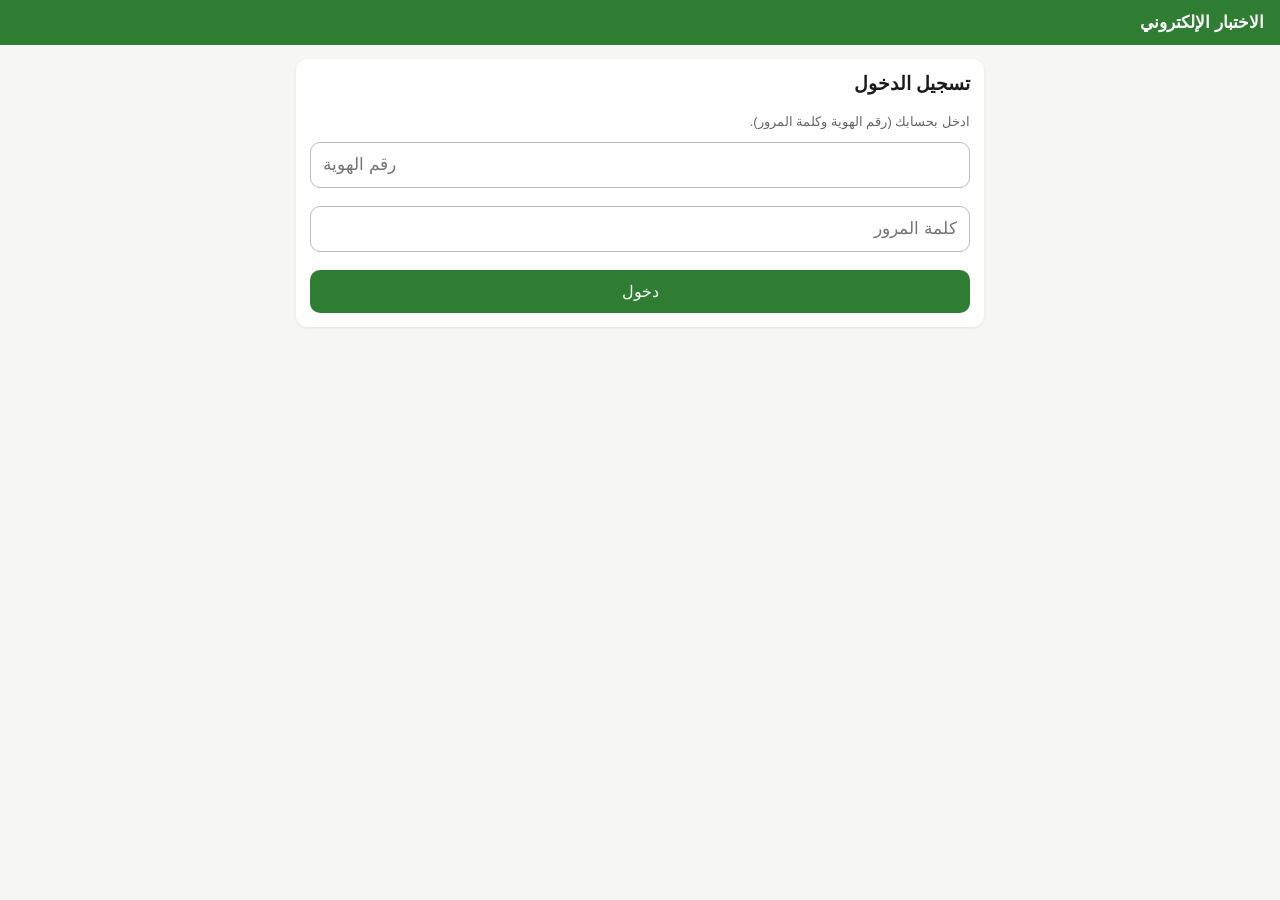
==== exam.html @ f444a4cc "v1.92" ====
<!DOCTYPE html>
<html lang="ar" dir="rtl">
<head>
<meta charset="utf-8">
<meta name="viewport" content="width=device-width, initial-scale=1, maximum-scale=1">
<meta name="theme-color" content="#2e7d32">
<title>الاختبار الإلكتروني</title>
<!--
  🧪 صفحة الطالب للاختبار الإلكتروني عن بُعد — docs/online_exam_schema.md
  ⚖️ المبدأ: ساعة الجهاز للعرض وحده، والسيرفر هو الحَكَم. الإجابة «في الوقت»
     إذا **وصلت** السيرفر قبل الموعد + المهلة — لا غير.
  ⚠️ بلا ?? ولا ?. — متصفّحات أندرويد القديمة ترفض الملف كلّه (كما في api.js).
  💾 الورقة والإجابات في localStorage: بيانات صغيرة، وتنجو من إعادة التحميل
     وانقطاع الشبكة. والإرسال طابورٌ يُعاد بتباعد 5 ثم 15 ثم 45 ثانية.
-->
<style>
  :root { --g:#2e7d32; --r:#c62828; --o:#ef6c00; --b:#1565c0; --bg:#f6f7f5; --card:#fff; --ink:#1b1b1b; --mute:#666; }
  * { box-sizing: border-box; }
  body { margin:0; background:var(--bg); color:var(--ink);
         font-family: Tahoma, "Segoe UI", "Noto Naskh Arabic", Arial, sans-serif; }
  header { background:var(--g); color:#fff; padding:12px 16px; display:flex; align-items:center; gap:10px; position:sticky; top:0; z-index:5; }
  header h1 { font-size:17px; margin:0; flex:1; }
  #clock { font-size:22px; font-weight:bold; font-variant-numeric: tabular-nums; }
  .hbtn { background:rgba(255,255,255,.18); color:#fff; font-size:13px; padding:7px 12px; border-radius:8px; }
  .hello { background:#f1f8f1; border:1px solid #d7ead8; text-align:center; font-size:17px; }
  .hello b { color:var(--g); }
  /* بطاقة الاختبار: عنوانٌ وحالة · ثمّ التفاصيل في أعمدة · ثمّ الإجراء بفاصل.
     الشاشة واسعة، فلا داعٍ لرصّ السطور بعضها فوق بعض. */
  .slot { padding:16px 16px 14px; }
  .slot-head { display:flex; align-items:flex-start; gap:10px; margin-bottom:12px; }
  .slot-title { flex:1; font-size:17px; line-height:1.6; }
  .meta { display:flex; flex-wrap:wrap; gap:10px 26px; }
  .meta div { min-width:74px; }
  .meta .k { display:block; font-size:12px; color:#8a8a8a; margin-bottom:3px; }
  .meta .v { font-size:15px; color:#333; }
  .meta .v.num { direction:ltr; display:inline-block; font-variant-numeric: tabular-nums; }
  .slot-act { margin-top:14px; padding-top:13px; border-top:1px solid #eef0ec; }
  .slot-act .btn, .slot-act .btn2 { width:100%; }
  .slot-note { color:var(--mute); font-size:14px; text-align:center; display:block; padding:4px 0; }
  .slot-note.good { color:var(--g); }
  .tag.wait { background:#fff3e0; color:var(--o); }
  .tag.live { background:#e8f5e9; color:var(--g); }
  .tag.gone { background:#f1f1f1; color:#777; }
  #clock.warn { color:#ffeb3b; }
  main { max-width:720px; margin:0 auto; padding:14px 16px 90px; }
  .card { background:var(--card); border-radius:12px; padding:14px; margin-bottom:12px; box-shadow:0 1px 3px rgba(0,0,0,.08); }
  .mute { color:var(--mute); font-size:13px; }
  .row { display:flex; gap:8px; align-items:center; flex-wrap:wrap; }
  button { font-family:inherit; font-size:16px; border:0; border-radius:10px; padding:12px 16px; cursor:pointer; }
  .btn { background:var(--g); color:#fff; }
  .btn:disabled { background:#aaa; cursor:not-allowed; }
  .btn2 { background:#e8f5e9; color:var(--g); }
  .link { background:none; color:var(--b); padding:6px; font-size:14px; }
  input[type=text], input[type=password], input[type=tel] { width:100%; font-size:17px; padding:12px; border:1px solid #bbb; border-radius:10px; font-family:inherit; }
  label.pledge { display:flex; gap:10px; align-items:flex-start; font-size:15px; line-height:1.7; }
  label.pledge input { width:22px; height:22px; margin-top:4px; }
  .q { font-size:21px; line-height:1.9; margin:4px 0 14px; }
  .q b.term { color:var(--g); font-size:24px; }
  /* الخيار: بطاقةٌ بحرفٍ في دائرة يصير ✓ عند الاختيار */
  .opt { display:flex; align-items:center; gap:14px; width:100%; text-align:right; background:#fff;
         border:2px solid #e3e6e1; border-radius:14px; padding:14px 16px; margin-bottom:12px;
         font-size:19px; line-height:1.7; color:var(--ink); box-shadow:0 1px 2px rgba(0,0,0,.05);
         transition:border-color .15s, background .15s, transform .1s; }
  .opt:hover { border-color:#a5d6a7; }
  .opt:active { transform:scale(.985); }
  .opt .ltr { flex:0 0 40px; height:40px; border-radius:50%; background:#f1f3f0; color:#555;
              display:flex; align-items:center; justify-content:center; font-weight:bold; font-size:17px;
              transition:background .15s, color .15s; }
  .opt .txt { flex:1; }
  .opt.on { border-color:var(--g); background:#f1f8f1; box-shadow:0 2px 8px rgba(46,125,50,.15); }
  .opt.on .ltr { background:var(--g); color:#fff; }
  .opt.on .txt { font-weight:bold; color:#1b5e20; }
  .opt:disabled { opacity:.75; cursor:default; transform:none; }
  /* المراجعة بعد انتهاء الموعد — صفحةٌ واحدة تُمرّر، بلا نقرٍ على الخيارات */
  .tag { font-size:13px; border-radius:20px; padding:4px 12px; font-weight:bold; }
  .tag.ok { background:#e8f5e9; color:var(--g); }
  .tag.no { background:#fdecea; color:#b3261e; }
  .opt.rev { cursor:default; }
  .opt.rev .ltr { background:#f1f3f0; color:#8a8a8a; font-size:19px; }
  .opt.rev.right { border-color:var(--g); background:#f1f8f1; }
  .opt.rev.right .ltr { background:var(--g); color:#fff; }
  .opt.rev.right .txt { font-weight:bold; color:#1b5e20; }
  .opt.rev.wrong { border-color:#e0a0a0; background:#fdf4f3; }
  .opt.rev.wrong .ltr { background:#b3261e; color:#fff; }
  .opt.rev.wrong .txt { color:#8c1d18; }
  .note { font-size:13px; color:#7a7a7a; font-style:normal; }
  .res { text-align:center; }
  .res.pass { background:#f1f8f1; border:1px solid #c8e6c9; }
  .res.fail { background:#fffaf7; border:1px solid #ffd9c7; }
  .qhead { display:flex; justify-content:space-between; align-items:center; margin-bottom:8px; }
  .qnum { background:#e8f5e9; color:var(--g); font-weight:bold; border-radius:20px; padding:4px 12px; font-size:14px; }
  .progress { height:6px; background:#e6e8e4; border-radius:3px; overflow:hidden; margin:0 0 12px; }
  .progress > i { display:block; height:100%; background:var(--g); transition:width .3s; }
  /* نافذة التسليم — داخل الصفحة لا نافذة المتصفّح (بلا inset: متصفّحات قديمة) */
  .modal-bg { position:fixed; top:0; right:0; bottom:0; left:0; background:rgba(0,0,0,.45);
              display:flex; align-items:center; justify-content:center; padding:16px; z-index:20; }
  .modal { background:#fff; border-radius:18px; padding:22px; max-width:420px; width:100%;
           box-shadow:0 12px 32px rgba(0,0,0,.25); }
  .modal h3 { margin:0 0 8px; font-size:19px; }
  .modal p { margin:6px 0; line-height:1.8; }
  .modal .chips { display:flex; flex-wrap:wrap; gap:6px; margin:10px 0; }
  .modal .chips button { background:#fff3e0; color:var(--o); padding:6px 14px; font-size:14px; border-radius:20px; }
  .modal .actions { display:flex; gap:8px; margin-top:16px; }
  .modal .actions button { flex:1; }
  .btn3 { background:#fff; color:var(--g); border:2px solid var(--g) !important; }
  .nav { display:flex; flex-wrap:wrap; gap:6px; margin:10px 0; }
  .nav button { width:42px; height:42px; padding:0; font-size:15px; background:#eee; color:#333; }
  .nav button.done { background:#c8e6c9; }
  .nav button.cur { outline:3px solid var(--g); }
  .sync { font-size:13px; padding:8px 12px; border-radius:8px; margin-bottom:10px; }
  .sync.ok { background:#e8f5e9; color:var(--g); }
  .sync.wait { background:#fff3e0; color:var(--o); }
  .banner { background:#ffebee; color:var(--r); padding:10px 12px; border-radius:8px; margin-bottom:10px; font-size:14px; }
  .bar { position:fixed; bottom:0; left:0; right:0; background:#fff; border-top:1px solid #ddd; padding:10px 16px; display:flex; gap:8px; justify-content:space-between; }
  .err { color:var(--r); font-size:14px; margin-top:8px; }
  .big { font-size:40px; text-align:center; margin:10px 0; }
</style>
</head>
<body>
<header>
  <h1 id="title">الاختبار الإلكتروني</h1>
  <span id="clock"></span>
  <!-- في الترويسة أقصى اليسار: مكانٌ ثابت لا يتنقّل بين الشاشات -->
  <button id="hx" class="hbtn" style="display:none">خروج</button>
</header>
<main id="app"><div class="card mute">جارٍ التحميل…</div></main>
<div id="bar" class="bar" style="display:none"></div>

<script src="api.js"></script>
<script>
(function () {
  "use strict";

  var LS = window.localStorage;
  var app = document.getElementById("app");
  var bar = document.getElementById("bar");
  var clockEl = document.getElementById("clock");
  var titleEl = document.getElementById("title");
  var hxBtn = document.getElementById("hx");
  hxBtn.onclick = function () { logout(); };

  // يظهر في القائمة والنتيجة، ويُخفى في الدخول **وفي أثناء الاختبار**:
  // ضغطةٌ بالخطأ وسط الاختبار تمسح التوكن، والوقت لا يتوقّف.
  function showLogout(on) { hxBtn.style.display = on ? "inline-block" : "none"; }

  // معرّف هذا المتصفّح — لكشف «بدأ من جهازٍ آخر» (غير توكن الدخول)
  var OX_DEV = LS.getItem("ox_device");
  if (!OX_DEV) {
    OX_DEV = "ox-" + Math.random().toString(36).slice(2) + Date.now().toString(36);
    LS.setItem("ox_device", OX_DEV);
  }

  // ── أدوات ─────────────────────────────────────────────────────────────
  function esc(s) {
    return String(s === null || s === undefined ? "" : s).replace(/[&<>"']/g, function (c) {
      return { "&": "&amp;", "<": "&lt;", ">": "&gt;", '"': "&quot;", "'": "&#39;" }[c];
    });
  }
  function two(n) { return (n < 10 ? "0" : "") + n; }
  function fmt(ms) {
    if (!ms) return "—";
    var d = new Date(ms);
    return d.getDate() + "/" + (d.getMonth() + 1) + " الساعة " + two(d.getHours()) + ":" + two(d.getMinutes());
  }
  function parseIso(s) { var t = Date.parse(s || ""); return isNaN(t) ? 0 : t; }

  // اليوم والساعة منفصلين: «الخميس 18/9» و«19:55 ← 20:05» — أوضح من تكرار
  // التاريخ مرّتين في سطرٍ واحد.
  var DAYS = ["الأحد", "الاثنين", "الثلاثاء", "الأربعاء", "الخميس", "الجمعة", "السبت"];
  function dayLabel(ms) {
    if (!ms) return "—";
    var d = new Date(ms);
    return DAYS[d.getDay()] + " " + d.getDate() + "/" + (d.getMonth() + 1);
  }
  function hm(ms) {
    if (!ms) return "—";
    var d = new Date(ms);
    return two(d.getHours()) + ":" + two(d.getMinutes());
  }

  // المفردة بين القوسين تُبرَز — صيغة اللجنة: «(الموقوذة) في سورة المائدة معناها:»
  function prompt(s) {
    return esc(s).replace(/\(([^)]+)\)/, '<b class="term">($1)</b>');
  }

  // نداءٌ يقرأ JSON حتى مع رموز الخطأ (الحزمة تُرجع message و http)
  async function call(path, method, body) {
    var res = await QMC.apiFetch(path, { method: method || "GET", body: body || null, timeoutMs: 20000 });
    var raw = await res.text().catch(function () { return ""; });
    var d = null;
    try { d = JSON.parse(raw); } catch (e) { d = null; }
    return { status: res.status, data: d };
  }
  function msgOf(r, fallback) {
    return (r.data && r.data.message) ? String(r.data.message) : (fallback || ("تعذّر الطلب (رمز " + r.status + ")"));
  }

  // ── حالة الاختبار المحفوظة (تنجو من إعادة التحميل والانقطاع) ───────────
  function stKey(rid) { return "ox_state_" + QMC.getUserName() + "_" + rid; }
  function loadSt(rid) { try { return JSON.parse(LS.getItem(stKey(rid)) || "null"); } catch (e) { return null; } }
  function saveSt(st) { LS.setItem(stKey(st.rid), JSON.stringify(st)); }

  // ⏱️ الساعة: وقت السيرفر = لحظة استلامه + الزمن الرتيب منذئذ (performance.now
  //    لا يتأثّر بتغيير ساعة الجهاز). وبعد إعادة التحميل بلا شبكة: الفرق المحفوظ.
  var perf0 = 0, server0 = 0;
  function syncClock(serverIso) {
    var t = parseIso(serverIso);
    if (!t) return;
    perf0 = performance.now(); server0 = t;
    if (cur) { cur.offset = t - Date.now(); saveSt(cur); }
  }
  function serverNow() {
    if (server0) return server0 + (performance.now() - perf0);
    return Date.now() + (cur && cur.offset ? cur.offset : 0);
  }

  // ═════════════════════════════════════════════════════════ الدخول
  function viewLogin(err) {
    bar.style.display = "none"; clockEl.textContent = "";
    showLogout(false);
    titleEl.textContent = "الاختبار الإلكتروني";
    app.innerHTML =
      '<div class="card"><h3 style="margin-top:0">تسجيل الدخول</h3>' +
      '<p class="mute">ادخل بحسابك (رقم الهوية وكلمة المرور).</p>' +
      '<input id="u" type="tel" placeholder="رقم الهوية" autocomplete="username"><br><br>' +
      '<input id="p" type="password" placeholder="كلمة المرور" autocomplete="current-password"><br><br>' +
      '<button class="btn" id="go" style="width:100%">دخول</button>' +
      (err ? '<div class="err">' + esc(err) + '</div>' : "") + "</div>";
    document.getElementById("go").onclick = async function () {
      var u = document.getElementById("u").value.trim();
      var p = document.getElementById("p").value;
      if (!u || !p) return viewLogin("اكتب رقم الهوية وكلمة المرور");
      this.disabled = true; this.textContent = "جارٍ الدخول…";
      try {
        var r = await QMC.login(u, p);
        if (!r.success || !r.deviceId) return viewLogin(r.message);
        LS.setItem("device_id", r.deviceId);
        LS.setItem("user_name", u);
        viewList();
      } catch (e) {
        viewLogin("تعذّر الاتصال — تحقّق من الشبكة");
      }
    };
  }

  function logout() {
    LS.removeItem("device_id");
    viewLogin();
  }

  // ═════════════════════════════════════════════════════════ اختباراتك
  var listTimer = null;
  async function viewList() {
    cur = null; server0 = 0;
    bar.style.display = "none"; clockEl.textContent = "";
    titleEl.textContent = "اختباراتك";
    showLogout(true);
    if (!QMC.getDeviceId()) return viewLogin();

    var r;
    try { r = await call("ox/myExams"); }
    catch (e) {
      app.innerHTML = '<div class="card err">تعذّر الاتصال — تحقّق من الشبكة ثم <button class="link" id="rt">أعد المحاولة</button></div>';
      document.getElementById("rt").onclick = viewList;
      return;
    }
    if (r.status === 401 || r.status === 403) return viewLogin("انتهت الجلسة — ادخل من جديد");
    if (!r.data || r.data.status !== "success") {
      app.innerHTML = '<div class="card err">' + esc(msgOf(r)) + "</div>";
      return;
    }
    syncClock(r.data.server_now);
    var exams = r.data.exams || [];

    // ترحيبٌ باسمه: ثلاث كلمات تكفي — والاسم الرباعيّ يطول على شاشة الجوّال
    var full = (r.data.student_name === null || r.data.student_name === undefined)
      ? "" : String(r.data.student_name).trim();
    var short = full ? full.split(/\s+/).slice(0, 3).join(" ") : "";

    var html = short
      ? '<div class="card hello">أهلًا وسهلًا، <b>' + esc(short) + "</b></div>"
      : "";
    if (!exams.length) {
      html = '<div class="card"><div class="big">📭</div><p style="text-align:center">لا اختبار محجوز لك الآن.</p></div>';
    }
    exams.forEach(function (x) {
      var ws = parseIso(x.window_start), we = parseIso(x.window_end);
      var action, tag;
      if (x.state === "CLOSED" || x.state === "LATE") {
        tag = '<span class="tag ok">سُلّم</span>';
        // النتيجة تُفتح بانتهاء **الموعد** لا بالتسليم (قرار اللجنة)
        action = x.can_review === "Y"
          ? '<button class="btn2" data-res="' + x.request_id + '">النتيجة والمراجعة</button>'
          : '<span class="slot-note good">تظهر نتيجتك بعد انتهاء الموعد</span>';
      }
      else if (x.state === "VOID") {
        tag = '<span class="tag no">أُلغي</span>';
        action = '<span class="slot-note">أُلغي الحجز — راجع اللجنة</span>';
      }
      else if (x.can_start === "Y") {
        tag = '<span class="tag live">مفتوح الآن</span>';
        action = '<button class="btn" data-rid="' + x.request_id + '">' +
                 (x.state === "STARTED" ? "أكمل الاختبار" : "ادخل الاختبار") + "</button>";
      }
      else if (serverNow() < ws) {
        tag = '<span class="tag wait">لم يبدأ</span>';
        action = '<span class="slot-note">يفتح الاختبار ' + dayLabel(ws) +
                 ' الساعة <span class="v num">' + hm(ws) + "</span></span>";
      }
      else {
        tag = '<span class="tag gone">انتهى</span>';
        action = '<span class="slot-note">انتهى الموعد ولم تدخل الاختبار</span>';
      }

      // اليوم · الوقت · عدد الأسئلة — ثلاثة حقولٍ متجاورة، لكلٍّ عنوانه
      var meta = '<div><span class="k">اليوم</span><span class="v">' + dayLabel(ws) + "</span></div>" +
                 '<div><span class="k">الوقت</span><span class="v num">' + hm(ws) + " ← " + hm(we) + "</span></div>";
      if (x.question_count) {
        meta += '<div><span class="k">الأسئلة</span><span class="v num">' + x.question_count + "</span></div>";
      }

      html += '<div class="card slot">' +
              '<div class="slot-head"><b class="slot-title">' + esc(x.scope_label) + "</b>" + tag + "</div>" +
              '<div class="meta">' + meta + "</div>" +
              '<div class="slot-act">' + action + "</div></div>";
    });
    // «خروج» صار في الترويسة — مكانٌ ثابت لا يتغيّر بين الشاشات
    html += '<div class="row" style="justify-content:center">' +
            '<button class="link" id="rf">تحديث</button></div>';
    app.innerHTML = html;

    document.getElementById("rf").onclick = viewList;
    Array.prototype.forEach.call(app.querySelectorAll("button[data-rid]"), function (b) {
      b.onclick = function () {
        var rid = Number(b.getAttribute("data-rid"));
        var x = exams.filter(function (e) { return e.request_id === rid; })[0];
        viewPledge(x);
      };
    });
    Array.prototype.forEach.call(app.querySelectorAll("button[data-res]"), function (b) {
      b.onclick = function () { viewResult(Number(b.getAttribute("data-res"))); };
    });

    // يتحدّث وحده كل 30 ثانية — فيظهر زرّ الدخول لحظة بدء الموعد
    clearTimeout(listTimer);
    listTimer = setTimeout(function () { if (!cur) viewList(); }, 30000);
  }

  // ═════════════════════════════════════════════════════ النتيجة والمراجعة
  //
  // 📄 **صفحةٌ واحدة تُمرّر** لا سؤالًا في كل شاشة: غرضُها الموازنة والتعلّم
  //    لا الإجابة، والطالب يقرأ ما أخطأ فيه ويقارنه بالصواب دفعةً واحدة.
  async function viewResult(rid) {
    clearTimeout(listTimer);
    cur = null;
    titleEl.textContent = "نتيجتك";
    clockEl.textContent = "";
    bar.style.display = "none";
    showLogout(true);
    app.innerHTML = '<div class="card mute">جارٍ التحميل…</div>';

    // رسالةُ تعذّرٍ واحدة بزرّي «أعد المحاولة» و«اختباراتك» — والطالب لا يُترك
    // في صفحةٍ فارغة لا مخرج منها.
    function stuck(title, hint) {
      app.innerHTML =
        '<div class="card"><p style="margin:0 0 6px">' + esc(title) + "</p>" +
        (hint ? '<p class="mute" style="margin:0">' + esc(hint) + "</p>" : "") +
        '<div class="slot-act"><button class="btn2" id="rt" style="width:100%">أعد المحاولة</button></div></div>' +
        '<div class="row" style="justify-content:center"><button class="link" id="bk">اختباراتك</button></div>';
      document.getElementById("rt").onclick = function () { viewResult(rid); };
      document.getElementById("bk").onclick = viewList;
    }

    var r;
    try { r = await call("ox/result", "POST", { request_id: rid }); }
    catch (e) {
      // ⚠️ fetch يرفض الوعد في حالين لا حالٍ واحد: انقطاع الشبكة، **و**
      //    استجابةٌ يمنع المتصفّح قراءتها (نقطةٌ غير منشأة ⇒ 404 بلا ترويسة
      //    CORS). فلا تُقال «تحقّق من الشبكة» وحدها: قد تكون الشبكة سليمة.
      stuck("تعذّر عرض النتيجة الآن.",
            "تحقّق من اتصالك وأعد المحاولة. فإن تكرّر ذلك فأبلغ اللجنة — قد تكون خدمة عرض النتائج غير مفعّلة بعد.");
      return;
    }
    if (r.status === 401 || r.status === 403) {
      if (!r.data) return viewLogin("انتهت الجلسة — ادخل من جديد");
    }
    if (r.status === 404 && !r.data) {
      return stuck("خدمة عرض النتائج غير مفعّلة بعد.", "أبلغ اللجنة بذلك.");
    }
    if (!r.data || r.data.status !== "success") {
      app.innerHTML = '<div class="card">' + esc(msgOf(r)) + "</div>" +
                      '<div class="row" style="justify-content:center">' +
                      '<button class="link" id="bk">اختباراتك</button></div>';
      document.getElementById("bk").onclick = viewList;
      return;
    }

    var d = r.data;
    var pass = d.status_ar === "مجاز";
    var html =
      '<div class="card res ' + (pass ? "pass" : "fail") + '">' +
      '<div class="big">' + (pass ? "🎉" : "📘") + "</div>" +
      "<h3 style=\"margin:4px 0\">" + esc(d.status_ar || "") + "</h3>" +
      '<p style="font-size:20px;margin:0"><b>' + d.right + "</b> من " + d.items_count + " صحيحة" +
      (d.mark === null || d.mark === undefined ? "" : " · الدرجة <b>" + d.mark + "</b>") +
      '</p><p class="mute">' + esc(d.scope_label || "") + "</p></div>";

    (d.items || []).forEach(function (it) {
      var ok = it.is_correct === "Y";
      var answered = false;
      var body = "";
      (it.choices || []).forEach(function (c) {
        var right = c.is_correct === "Y", mine = c.chosen === "Y";
        if (mine) answered = true;
        var cls = right ? "opt rev right" : (mine ? "opt rev wrong" : "opt rev");
        var mark = right ? "✓" : (mine ? "✗" : "•");
        var note = right ? (mine ? "إجابتك — صحيحة" : "الإجابة الصحيحة")
                         : (mine ? "إجابتك" : "");
        body += '<div class="' + cls + '"><span class="ltr">' + mark + "</span>" +
                '<span class="txt">' + esc(c.text_ar) +
                (note ? ' <em class="note">(' + note + ")</em>" : "") + "</span></div>";
      });
      html += '<div class="card"><div class="qhead">' +
              '<span class="qnum">السؤال ' + it.item_no + "</span>" +
              '<span class="tag ' + (ok ? "ok" : "no") + '">' + (ok ? "✓ صحيحة" : "✗ خاطئة") + "</span>" +
              "</div>" +
              '<div class="q">' + prompt(it.prompt_ar) + "</div>" + body +
              (answered ? "" : '<p class="mute">لم تُجب عن هذا السؤال.</p>') +
              (it.is_late === "Y" ? '<p class="mute">وصلت إجابتك بعد انتهاء الموعد فلم تُحتسب.</p>' : "") +
              "</div>";
    });

    html += '<div class="row" style="justify-content:center">' +
            '<button class="link" id="bk">اختباراتك</button></div>';
    app.innerHTML = html;
    document.getElementById("bk").onclick = viewList;
  }

  // ═════════════════════════════════════════════════════════ التعهّد
  function viewPledge(x) {
    clearTimeout(listTimer);
    var saved = loadSt(x.request_id);
    // استئنافٌ لاختبارٍ بدأ: لا تعهّد ثانٍ
    if (saved && saved.key && x.state === "STARTED") return startExam(x, true);

    var we = parseIso(x.window_end);
    var left = Math.max(0, Math.round((we - serverNow()) / 60000));
    app.innerHTML =
      '<div class="card"><h3 style="margin-top:0">' + esc(x.scope_label) + "</h3>" +
      '<p>عدد الأسئلة: ' + (x.question_count || "") + " · ينتهي الاختبار " + fmt(we) +
      " — <b>بقي لك " + left + " دقيقة</b>.</p>" +
      '<p class="mute">إغلاق الصفحة لا يوقف الوقت. وإن انقطعت الشبكة تُحفظ إجاباتك على جهازك وتُرسل عند عودتها — ' +
      "لكنّ ما يصل بعد انتهاء الموعد لا يُحتسب.</p>" +
      '<label class="pledge"><input type="checkbox" id="pl"> ' +
      "أتعهّد أنّي لم أستعن بأحدٍ ولا بمرجع، وأنّي لن أنشر الأسئلة.</label><br>" +
      '<button class="btn" id="st" style="width:100%" disabled>ابدأ الاختبار</button>' +
      '<div id="er"></div></div>' +
      '<button class="link" id="bk">رجوع</button>';
    var pl = document.getElementById("pl"), st = document.getElementById("st");
    pl.onchange = function () { st.disabled = !pl.checked; };
    st.onclick = function () { st.disabled = true; st.textContent = "جارٍ البدء…"; startExam(x, false); };
    document.getElementById("bk").onclick = viewList;
  }

  // ═════════════════════════════════════════════════════════ الاختبار
  var cur = null;          // حالة الاختبار الجاري
  var idx = 0;             // البند المعروض
  var tick = null;
  var flushing = false, retryTimer = null, retryStep = 0;
  var RETRY = [5, 15, 45]; // ثوانٍ — عليه يقوم هامش السيرفر (GRACE_SEC = 120)

  async function startExam(x, resume) {
    var r;
    try {
      r = await call("ox/start", "POST", { request_id: x.request_id, device_id: OX_DEV, pledge: "Y" });
    } catch (e) {
      // بلا شبكة: نكمل من المحفوظ إن كان الاختبار قد بدأ
      var saved = loadSt(x.request_id);
      if (saved && saved.key) { cur = saved; return runExam(); }
      app.innerHTML = '<div class="card err">تعذّر الاتصال — البدء يلزمه شبكة.</div>';
      return;
    }
    if (!r.data || r.data.status !== "success") {
      app.innerHTML = '<div class="card err">' + esc(msgOf(r)) + '</div><button class="link" id="bk">رجوع</button>';
      document.getElementById("bk").onclick = viewList;
      return;
    }
    var d = r.data;
    var old = loadSt(x.request_id) || {};
    cur = {
      rid: x.request_id,
      title: x.scope_label,
      key: d.attempt_key,
      deadline: parseIso(d.deadline_at),
      items: d.items || [],
      answers: old.answers || {},
      pending: old.pending || {},
      blur: old.blur || 0,
      clash: d.device_clash || 0,
      done: false,
      offset: 0
    };
    // ما وصل السيرفر أصلٌ، إلا ما على الجهاز ولم يُرسل بعد (أحدث منه)
    cur.items.forEach(function (it) {
      if (it.chosen_id && !cur.pending[it.item_no]) cur.answers[it.item_no] = it.chosen_id;
    });
    syncClock(d.server_now);
    saveSt(cur);
    idx = 0;
    runExam();
  }

  function runExam() {
    showLogout(false);
    titleEl.textContent = cur.title;
    render();
    clearInterval(tick);
    tick = setInterval(onTick, 1000);
    onTick();
    flush();
  }

  function pendingCount() { return Object.keys(cur.pending).length; }

  function render() {
    if (!cur) return;
    if (cur.done) return viewDone();
    var it = cur.items[idx];
    var n = pendingCount();
    var html = "";

    if (cur.clash > 0) {
      html += '<div class="banner">⚠️ بدأ هذا الاختبار من جهازٍ آخر أيضًا. إن لم تكن أنت، راجع اللجنة فورًا.</div>';
    }
    html += n
      ? '<div class="sync wait">⏳ ' + n + " إجابة على جهازك لم تصل بعد — لا تغلق الصفحة</div>"
      : '<div class="sync ok">✓ كلّ إجاباتك وصلت</div>';

    html += '<div class="nav">';
    cur.items.forEach(function (x, i) {
      html += '<button data-i="' + i + '" class="' + (cur.answers[x.item_no] ? "done " : "") + (i === idx ? "cur" : "") + '">' + (i + 1) + "</button>";
    });
    html += "</div>";

    if (it) {
      var total = cur.items.length;
      var answered = cur.items.filter(function (x) { return cur.answers[x.item_no]; }).length;
      html += '<div class="card"><div class="qhead"><span class="qnum">السؤال ' + (idx + 1) + " من " + total + "</span>" +
              '<span class="mute">أجبت عن ' + answered + " من " + total + "</span></div>" +
              '<div class="progress"><i style="width:' + Math.round(answered * 100 / total) + '%"></i></div>' +
              '<div class="q">' + prompt(it.prompt_ar) + "</div>";
      // الحروف لترتيب العرض لا للخيار نفسه: الخيارات تُخلط لكل طالب
      var LETTERS = ["أ", "ب", "ج", "د", "هـ", "و"];
      (it.choices || []).forEach(function (c, k) {
        var on = cur.answers[it.item_no] === c.choice_id;
        html += '<button class="opt' + (on ? " on" : "") + '" data-c="' + c.choice_id + '"' + (cur.locked ? " disabled" : "") + ">" +
                '<span class="ltr">' + (on ? "✓" : (LETTERS[k] || (k + 1))) + "</span>" +
                '<span class="txt">' + esc(c.text_ar) + "</span></button>";
      });
      html += "</div>";
    }
    app.innerHTML = html;

    Array.prototype.forEach.call(app.querySelectorAll(".nav button"), function (b) {
      b.onclick = function () { idx = Number(b.getAttribute("data-i")); render(); };
    });
    Array.prototype.forEach.call(app.querySelectorAll(".opt"), function (b) {
      b.onclick = function () { choose(it.item_no, Number(b.getAttribute("data-c"))); };
    });

    // «السابق» يختفي في الأوّل و«التالي» في الأخير — visibility لا حذف،
    // فيبقى «تسليم» في الوسط ثابتًا لا يقفز بين الأسئلة
    var first = idx === 0, last = idx >= cur.items.length - 1;
    bar.style.display = "flex";
    bar.innerHTML =
      '<button class="btn2" id="pv" style="visibility:' + (first ? "hidden" : "visible") + '">السابق</button>' +
      '<button class="btn" id="sb">تسليم</button>' +
      '<button class="btn2" id="nx" style="visibility:' + (last ? "hidden" : "visible") + '">التالي</button>';
    document.getElementById("pv").onclick = function () { if (idx > 0) { idx--; render(); } };
    document.getElementById("nx").onclick = function () { if (idx < cur.items.length - 1) { idx++; render(); } };
    document.getElementById("sb").onclick = askSubmit;
  }

  function choose(itemNo, choiceId) {
    if (!cur || cur.locked) return;
    cur.answers[itemNo] = choiceId;                 // ١) على الجهاز أوّلًا
    cur.pending[itemNo] = { choice_id: choiceId, client_ms: Math.round(performance.now()) };
    saveSt(cur);
    render();
    retryStep = 0;
    flush();                                         // ٢) ثم إلى السيرفر
  }

  // ── طابور الإرسال ──────────────────────────────────────────────────────
  async function flush() {
    if (!cur || flushing) return;
    var keys = Object.keys(cur.pending);
    if (!keys.length) return;
    flushing = true;
    clearTimeout(retryTimer);

    var batch = keys.map(function (k) {
      return { item_no: Number(k), choice_id: cur.pending[k].choice_id, client_ms: cur.pending[k].client_ms };
    });
    try {
      // ⚠️ المصفوفة **نصًّا**: جسم الطلب في ORDS لا يربط المصفوفات
      var r = await call("ox/answer", "POST", { attempt_key: cur.key, answers: JSON.stringify(batch), blur: cur.blur });
      if (r.data && r.data.status === "success") {
        // يُحذف من الطابور ما أُرسل **ولم يتغيّر بعده**
        batch.forEach(function (b) {
          var p = cur.pending[b.item_no];
          if (p && p.choice_id === b.choice_id) delete cur.pending[b.item_no];
        });
        syncClock(r.data.server_now);
        saveSt(cur);
        retryStep = 0;
      } else if (r.status === 409) {
        // أُقفل على السيرفر (سُلّم آليًّا عند الموعد)
        cur.done = true; saveSt(cur);
      } else {
        schedule();
      }
    } catch (e) {
      schedule();                                    // شبكة — أعِد لاحقًا
    }
    flushing = false;
    render();
    if (cur && !cur.done && pendingCount()) schedule();
  }

  function schedule() {
    clearTimeout(retryTimer);
    var s = RETRY[Math.min(retryStep, RETRY.length - 1)];
    retryStep++;
    retryTimer = setTimeout(flush, s * 1000);
  }

  window.addEventListener("online", function () { retryStep = 0; flush(); });

  // مغادرة الصفحة تُعدّ — مؤشّرٌ للّجنة لا حكم (المكالمة الواردة تُعدّ أيضًا)
  document.addEventListener("visibilitychange", function () {
    if (document.hidden && cur && !cur.done && !cur.locked) { cur.blur++; saveSt(cur); }
  });

  // ── الساعة والإقفال ────────────────────────────────────────────────────
  function onTick() {
    if (!cur) return;
    var left = cur.deadline - serverNow();
    if (left <= 0) {
      clockEl.textContent = "00:00";
      // انتهى الوقت ونافذة التسليم مفتوحة؟ تُغلق — الإقفال لا ينتظر قرارًا
      if (!cur.locked) { closeModal(); cur.locked = true; saveSt(cur); render(); submit(true); }
      return;
    }
    var s = Math.floor(left / 1000);
    clockEl.textContent = two(Math.floor(s / 60)) + ":" + two(s % 60);
    clockEl.className = s < 300 ? "warn" : "";
  }

  // نافذة تسليمٍ داخل الصفحة — لا window.confirm (عنوانها «يعرض موقع
  // github.io» ولا يُتحكّم في شكلها ولا لغة أزرارها)
  function closeModal() {
    var m = document.getElementById("mbg");
    if (m && m.parentNode) m.parentNode.removeChild(m);
  }

  function askSubmit() {
    closeModal();
    var empty = [];
    cur.items.forEach(function (x, i) { if (!cur.answers[x.item_no]) empty.push(i); });
    var total = cur.items.length, pend = pendingCount();

    // ⚠️ لا يُمنع التسليم بسؤالٍ فارغ — يُنبَّه فقط (الإقفال عند الموعد يسلّم ما وُجد)
    var html = '<div class="modal-bg" id="mbg"><div class="modal" role="dialog">';
    if (empty.length) {
      html += "<h3>⚠️ لم تُجب عن كلّ الأسئلة</h3>" +
              "<p>بقي <b>" + empty.length + "</b> من " + total + " بلا إجابة، والسؤال الفارغ يُحسب خطأً.</p>" +
              '<div class="chips">' + empty.map(function (i) {
                return '<button data-go="' + i + '">السؤال ' + (i + 1) + "</button>";
              }).join("") + "</div>";
    } else {
      html += "<h3>✅ أجبت عن الأسئلة كلّها</h3>" +
              "<p>راجع إجاباتك إن شئت — <b>فلا تعديل بعد التسليم</b>.</p>";
    }
    if (pend) html += '<p class="mute">' + pend + " إجابة على جهازك ستُرسل قبل التسليم.</p>";
    html += '<div class="actions"><button class="btn" id="mok">تسليم الآن</button>' +
            '<button class="btn3" id="mno">' + (empty.length ? "أكمل الإجابة" : "مراجعة") + "</button></div></div></div>";
    document.body.insertAdjacentHTML("beforeend", html);

    var bg = document.getElementById("mbg");
    bg.onclick = function (e) { if (e.target === bg) closeModal(); };
    document.getElementById("mno").onclick = function () {
      closeModal();
      if (empty.length) { idx = empty[0]; render(); }   // إلى أوّل سؤالٍ فارغ
    };
    Array.prototype.forEach.call(bg.querySelectorAll("[data-go]"), function (b) {
      b.onclick = function () { idx = Number(b.getAttribute("data-go")); closeModal(); render(); };
    });
    document.getElementById("mok").onclick = function () {
      closeModal(); cur.locked = true; saveSt(cur); render(); submit(false);
    };
  }

  async function submit(auto) {
    clearInterval(tick);
    await flush();                                   // ما في الطابور أوّلًا
    try {
      var r = await call("ox/submit", "POST", { attempt_key: cur.key });
      if (r.data && (r.data.status === "success" || r.status === 200)) {
        cur.done = true; saveSt(cur);
      }
    } catch (e) { /* السيرفر يُقفل آليًّا عند الموعد — التسليم إشارةٌ لا محتوى */ }
    if (!cur.done && pendingCount()) {
      app.insertAdjacentHTML("afterbegin",
        '<div class="banner">انتهى الوقت وما زالت ' + pendingCount() +
        " إجابة على جهازك. سنرسلها حين تعود الشبكة — ما يصل بعد الموعد تراجعه اللجنة.</div>");
      schedule();
      return;
    }
    cur.done = true; saveSt(cur);
    viewDone(auto);
  }

  function viewDone(auto) {
    clearInterval(tick);
    bar.style.display = "none";
    clockEl.textContent = "";
    showLogout(true);
    // 🚫 لا تُعرض الإجابات الصحيحة (قرار اللجنة) — والدرجة تُعلن بعد الاعتماد
    app.innerHTML =
      '<div class="card" style="text-align:center"><div class="big">✅</div>' +
      "<h3>" + (auto ? "انتهى الوقت وسُلّم اختبارك" : "تمّ تسليم اختبارك") + "</h3>" +
      '<p class="mute">تُعلَن النتيجة بعد اعتماد اللجنة.</p></div>' +
      '<button class="link" id="bk">اختباراتك</button>';
    document.getElementById("bk").onclick = viewList;
  }

  // ── الإقلاع ────────────────────────────────────────────────────────────
  if (!QMC.getDeviceId()) viewLogin(); else viewList();
})();
</script>
</body>
</html>
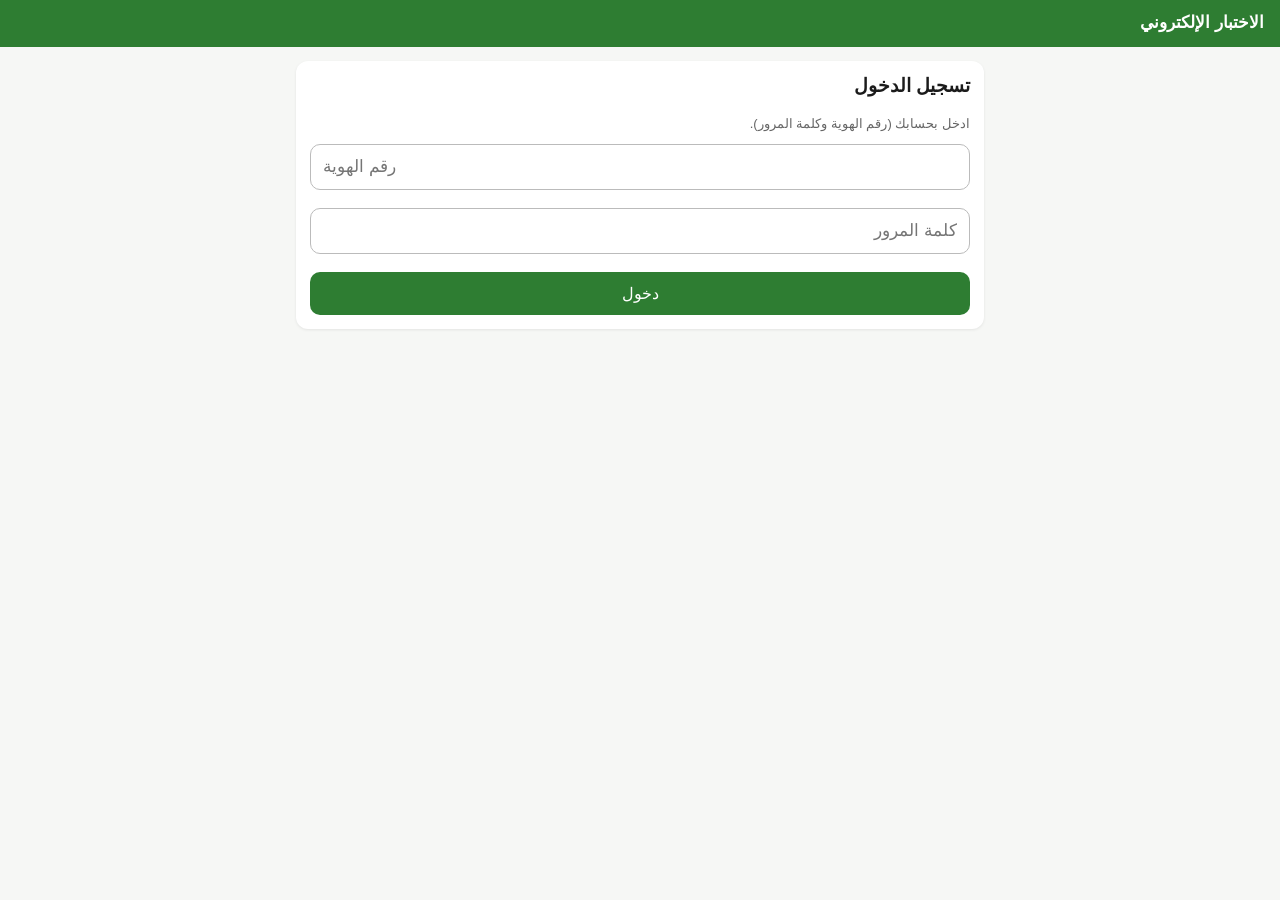
==== commit 266c07fb: "v1.95" ====
--- a/exam.html
+++ b/exam.html
@@ -19,7 +19,15 @@
   body { margin:0; background:var(--bg); color:var(--ink);
          font-family: Tahoma, "Segoe UI", "Noto Naskh Arabic", Arial, sans-serif; }
   header { background:var(--g); color:#fff; padding:12px 16px; display:flex; align-items:center; gap:10px; position:sticky; top:0; z-index:5; }
-  header h1 { font-size:17px; margin:0; flex:1; }
+  /* العنوان واسم المؤسسة عمودًا واحدًا — min-width:0 ليعمل القصّ في flex */
+  .htxt { flex:1; min-width:0; }
+  header h1 { font-size:17px; margin:0; }
+  /* الاسم يطول («جمعية … لتحفيظ القرآن الكريم») فيُقصّ بلا أن يزيح شيئًا */
+  .org { display:block; font-size:11.5px; opacity:.9; margin-top:2px;
+         white-space:nowrap; overflow:hidden; text-overflow:ellipsis; }
+  /* الشعار على قرصٍ أبيض: الشعارات الملوّنة تضيع على الأخضر، والشفّافة تختفي */
+  .brand { width:34px; height:34px; border-radius:50%; background:#fff;
+           object-fit:contain; padding:3px; flex:0 0 auto; }
   #clock { font-size:22px; font-weight:bold; font-variant-numeric: tabular-nums; }
   .hbtn { background:rgba(255,255,255,.18); color:#fff; font-size:13px; padding:7px 12px; border-radius:8px; }
   .hello { background:#f1f8f1; border:1px solid #d7ead8; text-align:center; font-size:17px; }
@@ -54,6 +62,12 @@
   input[type=text], input[type=password], input[type=tel] { width:100%; font-size:17px; padding:12px; border:1px solid #bbb; border-radius:10px; font-family:inherit; }
   label.pledge { display:flex; gap:10px; align-items:flex-start; font-size:15px; line-height:1.7; }
   label.pledge input { width:22px; height:22px; margin-top:4px; }
+  /* 📖 الآية: إطارٌ هادئ بخلفيةٍ كريميّة — تُقرأ ولا تُزاحم السؤال.
+     والعرض بخطوط النظام لا بخطّ مصحف (نصّ التشكيل لا العثمانيّ). */
+  .aya { background:#fbf8ef; border:1px solid #ece2c8; border-radius:12px;
+         padding:14px 16px; margin:6px 0 14px; font-size:20px; line-height:2.2;
+         color:#4a3f26; text-align:center; }
+  .aya-ref { display:block; margin-top:8px; font-size:13px; color:#96876a; }
   .q { font-size:21px; line-height:1.9; margin:4px 0 14px; }
   .q b.term { color:var(--g); font-size:24px; }
   /* الخيار: بطاقةٌ بحرفٍ في دائرة يصير ✓ عند الاختيار */
@@ -118,7 +132,12 @@
 </head>
 <body>
 <header>
-  <h1 id="title">الاختبار الإلكتروني</h1>
+  <!-- 🏷 شعار المؤسسة — يُخفى حتى يصل، فلا يترك فراغًا إن لم يكن لها شعار -->
+  <img id="brand" class="brand" alt="" style="display:none">
+  <div class="htxt">
+    <h1 id="title">الاختبار الإلكتروني</h1>
+    <span id="org" class="org"></span>
+  </div>
   <span id="clock"></span>
   <!-- في الترويسة أقصى اليسار: مكانٌ ثابت لا يتنقّل بين الشاشات -->
   <button id="hx" class="hbtn" style="display:none">خروج</button>
@@ -143,6 +162,43 @@
   // ضغطةٌ بالخطأ وسط الاختبار تمسح التوكن، والوقت لا يتوقّف.
   function showLogout(on) { hxBtn.style.display = on ? "inline-block" : "none"; }
 
+  // ── 🏷 شعار المؤسسة ───────────────────────────────────────────────────
+  //
+  // مصدران: **الرابط** `?org=<جذر>` الذي تشاركه اللجنة — فيظهر الشعار من
+  // أوّل فتحة **قبل الدخول** — ثم `org_root` من «اختباراتك» بعد الدخول،
+  // وهو الحَكَم: من فتح رابطًا بلا معامل أو من مؤسسةٍ أخرى يرى شعاره هو.
+  // ويُحفظ ليبقى في الفتحات التالية بلا معامل.
+  var brandEl = document.getElementById("brand");
+  var orgEl = document.getElementById("org");
+
+  function orgFromUrl() {
+    var m = /[?&#]org=(\d{1,12})/.exec(location.search + location.hash);
+    return m ? m[1] : "";
+  }
+
+  // ⚠️ **الاسم لا يأتي في الرابط** (عربيٌّ يُرمَّز فيصير طلسمًا) بل من
+  //    «اختباراتك» بعد الدخول — ويُحفظ، فيظهر في الفتحات التالية **قبل**
+  //    الدخول. فمن دخل مرّةً يرى مؤسسته كاملةً في شاشة الدخول بعدها.
+  function showBrand(root, name) {
+    if (name) {
+      LS.setItem("ox_org_name", String(name));
+      orgEl.textContent = String(name);
+    }
+    if (!root) return;
+    if (String(LS.getItem("ox_org") || "") !== String(root)) {
+      LS.setItem("ox_org", String(root));
+      // مؤسسةٌ غير التي كانت ⇒ اسمُها المحفوظ لم يعد لها
+      if (!name) { LS.removeItem("ox_org_name"); orgEl.textContent = ""; }
+    }
+    var src = QMC.BASE + "/org/logo/" + root;
+    if (brandEl.getAttribute("src") === src) return;
+    brandEl.onerror = function () { brandEl.style.display = "none"; };
+    brandEl.onload = function () { brandEl.style.display = "inline-block"; };
+    brandEl.setAttribute("src", src);
+  }
+  showBrand(orgFromUrl() || LS.getItem("ox_org") || "",
+            LS.getItem("ox_org_name") || "");
+
   // معرّف هذا المتصفّح — لكشف «بدأ من جهازٍ آخر» (غير توكن الدخول)
   var OX_DEV = LS.getItem("ox_device");
   if (!OX_DEV) {
@@ -181,6 +237,15 @@
   // المفردة بين القوسين تُبرَز — صيغة اللجنة: «(الموقوذة) في سورة المائدة معناها:»
   function prompt(s) {
     return esc(s).replace(/\(([^)]+)\)/, '<b class="term">($1)</b>');
+  }
+
+  // 📖 آية المِرساة فوق السؤال — سياقُ المفردة كما أرادته اللجنة.
+  //    سؤالٌ بلا مرساة يبقى كما هو بلا فراغٍ ولا إطار.
+  function ayaBox(it) {
+    if (!it || !it.aya_text) return "";
+    return '<div class="aya">' + esc(it.aya_text) +
+           (it.aya_ref ? '<span class="aya-ref">' + esc(it.aya_ref) + "</span>" : "") +
+           "</div>";
   }
 
   // نداءٌ يقرأ JSON حتى مع رموز الخطأ (الحزمة تُرجع message و http)
@@ -270,6 +335,8 @@
       return;
     }
     syncClock(r.data.server_now);
+    // 🏷 مؤسسته هي الحَكَم لا الرابط — واسمُها يصل هنا وحده
+    showBrand(r.data.org_root, r.data.org_name);
     var exams = r.data.exams || [];
 
     // ترحيبٌ باسمه: ثلاث كلمات تكفي — والاسم الرباعيّ يطول على شاشة الجوّال
@@ -424,6 +491,7 @@
               '<span class="qnum">السؤال ' + it.item_no + "</span>" +
               '<span class="tag ' + (ok ? "ok" : "no") + '">' + (ok ? "✓ صحيحة" : "✗ خاطئة") + "</span>" +
               "</div>" +
+              ayaBox(it) +
               '<div class="q">' + prompt(it.prompt_ar) + "</div>" + body +
               (answered ? "" : '<p class="mute">لم تُجب عن هذا السؤال.</p>') +
               (it.is_late === "Y" ? '<p class="mute">وصلت إجابتك بعد انتهاء الموعد فلم تُحتسب.</p>' : "") +
@@ -548,6 +616,7 @@
       html += '<div class="card"><div class="qhead"><span class="qnum">السؤال ' + (idx + 1) + " من " + total + "</span>" +
               '<span class="mute">أجبت عن ' + answered + " من " + total + "</span></div>" +
               '<div class="progress"><i style="width:' + Math.round(answered * 100 / total) + '%"></i></div>' +
+              ayaBox(it) +
               '<div class="q">' + prompt(it.prompt_ar) + "</div>";
       // الحروف لترتيب العرض لا للخيار نفسه: الخيارات تُخلط لكل طالب
       var LETTERS = ["أ", "ب", "ج", "د", "هـ", "و"];
@@ -612,6 +681,11 @@
           if (p && p.choice_id === b.choice_id) delete cur.pending[b.item_no];
         });
         syncClock(r.data.server_now);
+        // ⏳ **مهلةٌ أطول تُعتمد**: قد تمدّد اللجنة الوقت والاختبار جارٍ،
+        //    والسيرفر يُرجع المهلة مع كل حفظ. ولا تُقبل مهلةٌ **أقصر**:
+        //    سرقةُ دقائق من طالبٍ يجيب لا تُعالَج بإقفالٍ مفاجئ عليه.
+        var dl = parseIso(r.data.deadline_at);
+        if (dl && dl > cur.deadline) cur.deadline = dl;
         saveSt(cur);
         retryStep = 0;
       } else if (r.status === 409) {
@@ -636,6 +710,26 @@
   }
 
   window.addEventListener("online", function () { retryStep = 0; flush(); });
+
+  // 💓 **نبضةٌ كل 45 ثانية** بإجاباتٍ فارغة — تعود بوقت السيرفر **والمهلة**.
+  //    ولولاها لما علم من توقّف عن الإجابة أنّ اللجنة مدّدت الوقت: الطابور
+  //    وحده يحمل المهلة، وهو لا يعمل إلا عند اختيارٍ جديد. فتُقفل صفحته
+  //    **وتُسلّم** عند المهلة القديمة والاختبار ما زال مفتوحًا.
+  //    وهي رخيصة: طلبٌ صغير لا يكتب شيئًا (MERGE بلا صفوف).
+  async function pulse() {
+    if (!cur || cur.done || cur.locked || flushing) return;
+    if (pendingCount()) return;          // الطابور قادم، وهو يحمل المهلة
+    try {
+      var r = await call("ox/answer", "POST",
+        { attempt_key: cur.key, answers: "[]", blur: cur.blur });
+      if (r.data && r.data.status === "success") {
+        syncClock(r.data.server_now);
+        var dl = parseIso(r.data.deadline_at);
+        if (dl && dl > cur.deadline) { cur.deadline = dl; saveSt(cur); render(); }
+      }
+    } catch (e) { /* شبكة — والنبضة التالية تكفي */ }
+  }
+  setInterval(pulse, 45000);
 
   // مغادرة الصفحة تُعدّ — مؤشّرٌ للّجنة لا حكم (المكالمة الواردة تُعدّ أيضًا)
   document.addEventListener("visibilitychange", function () {
